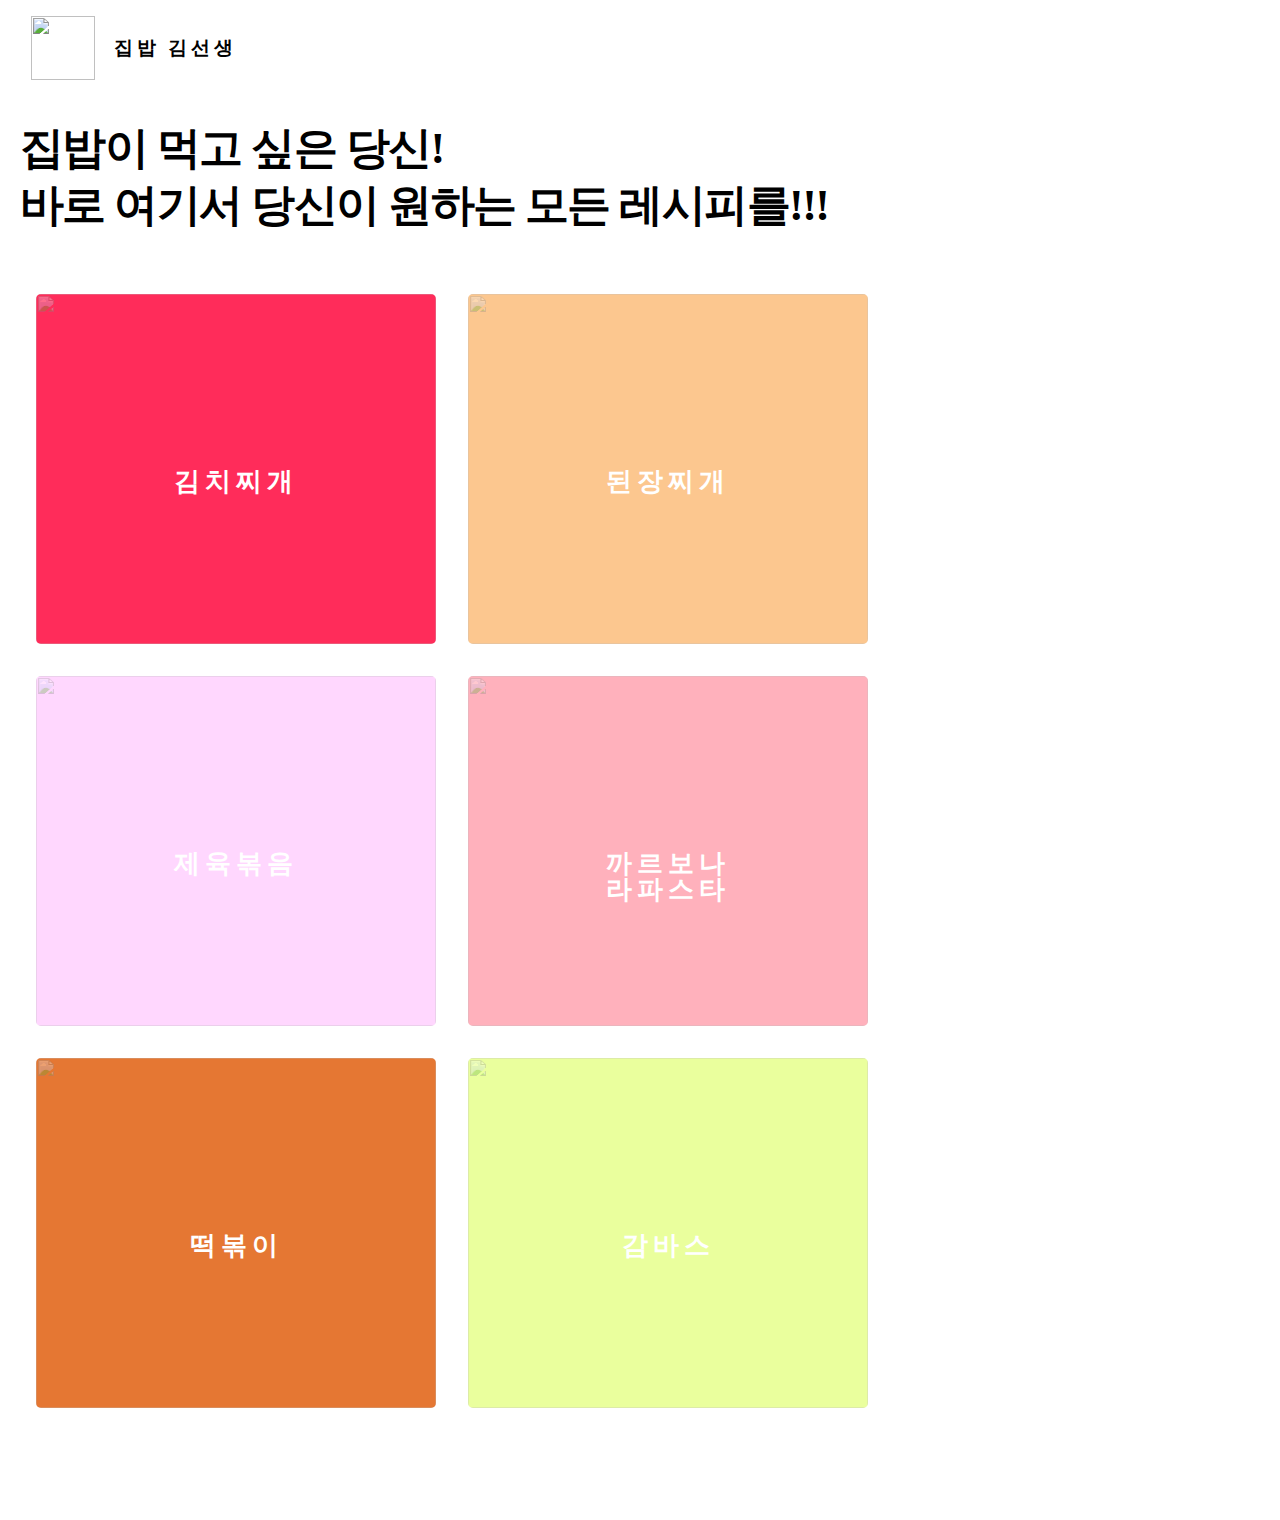
==== index.html @ 1bba7b5f "이름 수정" ====
<!DOCTYPE html>
<html lang="en">
<head>
    <meta charset="UTF-8">
    <meta http-equiv="X-UA-Compatible" content="IE=edge">
    <meta name="viewport" content="width=device-width, initial-scale=1.0">
    <link rel="stylesheet" href="main.css"/>
    <script src="jquery.min.js"></script>
    <title>집밥 김선생</title>
</head>

<body>
    <div id="wrapper">
        <header id="header">
            <div class="inner">
                <a href="index.html" class="logo">
                    <span class="symbol"><img src="images/logo2.svg"></span>
                    <span class="title">집밥 김선생</span>
                </a>
            </div>
        </header>

        <a id="topbutton" href="#">TOP</a>
        <script src="topbutton.js"></script>

        <div id="main">
            <div class="inner">
                <header>
                    <h1>집밥이 먹고 싶은 당신!<br>바로 여기서 당신이 원하는 모든 레시피를!!!</h1>
                </header>
                <section class="titles">
                    <article class="style1">
                        <a href="김치.html">
                            <span class="image">
                                <img src="images/김치찌개.jpg" alt="" />
                            </span>
                            <span class="imtext"><h2>김치찌개</h2></span>
                        </a>
                    </article>
                    <article class="style2">
                        <a href="된장.html">
                            <span class="image">
                                <img src="images/된장찌개.jpg" alt="" />
                            </span>
                            <span class="imtext"><h2>된장찌개</h2></span>
                        </a>
                    </article>
                    <article class="style3">
                        <a href="제육볶음.html">
                            <span class="image">
                                <img src="images/제육볶음.jpg" alt="" />
                            </span>
                            <span class="imtext"><h2>제육볶음</h2></span>
                        </a>
                    </article>
                    <article class="style4">
                        <a href="까르보나라.html">
                            <span class="image">
                                <img src="images/까르보나라파스타.jpg" alt="" />
                            </span>
                            <span class="imtext"><h2>까르보나라파스타</h2></span>
                        </a>
                    </article>
                    <article class="style5">
                        <a href="떡볶이.html">
                            <span class="image">
                                <img src="images/떡볶이.jpg" alt="" />
                            </span>
                            <span class="imtext"><h2>떡볶이</h2></span>
                        </a>
                    </article>
                    <article class="style6">
                        <a href="감바스.html">
                            <span class="image">
                                <img src="images/감바스.jpg" alt="" />
                            </span>
                            <span class="imtext"><h2>감바스</h2></span>
                        </a>
                    </article>
                </section>
          </div>
        </div>

    </div>
</body>
</html>
---- main.css ----
/* http://meyerweb.com/eric/tools/css/reset/ 
   v2.0 | 20110126
   License: none (public domain)
   초기화 설정
*/

html, body, div, span, applet, object, iframe,
h1, h2, h3, h4, h5, h6, p, blockquote, pre,
a, abbr, acronym, address, big, cite, code,
del, dfn, em, img, ins, kbd, q, s, samp,
small, strike, strong, sub, sup, tt, var,
b, u, i, center,
dl, dt, dd, ol, ul, li,
fieldset, form, label, legend,
table, caption, tbody, tfoot, thead, tr, th, td,
article, aside, canvas, details, embed, 
figure, figcaption, footer, header, hgroup, 
menu, nav, output, ruby, section, summary,
time, mark, audio, video {
	margin: 0;
	padding: 0;
	border: 0;
	font-size: 100%;
	font: inherit;
	vertical-align: baseline;
}
/* HTML5 display-role reset for older browsers */
article, aside, details, figcaption, figure, 
footer, header, hgroup, menu, nav, section {
	display: block;
}
body {
	line-height: 1;
}
ol, ul {
	list-style: none;
}
blockquote, q {
	quotes: none;
}
blockquote:before, blockquote:after,
q:before, q:after {
	content: '';
	content: none;
}
table {
	border-collapse: collapse;
	border-spacing: 0;
}

/*
	기본 태그 설정
*/

h1 {
	font-size: 2.75em;
	font-weight: 700;
	line-height: 1.3;
	margin: 0 0 1em 0;
	letter-spacing: -0.035em;
}

/*
특별 태그
*/

/* header */

#header {
	padding: 1em 0em 0em 0.7em ;
}
	#header .logo {
		border-bottom: 0;
		color: black;
		font-weight: 700;
		letter-spacing: 0.25em;
		margin: 0 0 2.5em 0;
		text-decoration: none;
		display: inline-block;
	}
		#header .logo > * {
			display: inline-block;
			vertical-align: middle;
		}

		#header .logo .symbol {
			margin-right: 0.65em;
		}

			#header .logo .symbol img {
				display: block;
				width: 4em;
				height: 4em;
			}
			#header .logo .title {
				font-size: 1.2em;
			}
	#topbutton { 
		position: fixed; 
		right: 2em;
		bottom: 2em;
		display: none;
		z-index: 9999;
	}

	#main {
		padding: 0em 0em 6em 0em;
	}
	#wrapper > * > .inner {
		padding: 0 1.25em;
	}

	/* titles */

	.titles {
		display: flex;
		flex-wrap: wrap;
		position: relative;
	}

		.tiles article {
			position: relative;
			width: 150px;
			height: 125px;
			margin: 2px;
			overflow: hidden;
		}

			.titles article > a {
				width: 100%;
				height: 100%;
				padding: 0;
				border-radius: 4px;
				border-bottom: 0;
				text-align: center;
				text-decoration: none;
			}



			
	/* image */
		.image img {
			display: block;
			width: 400px;
			height: 350px;
			object-fit: cover;
			overflow: hidden;
			border-radius: 5px;
			z-index: 2;
			opacity: 30%;
		}

		.image img:hover {
			display: block;
			width: 400px;
			height: 350px;
			object-fit: cover;
			overflow: hidden;
			border-radius: 5px;
			z-index: 2;
			opacity: 100%;
		}

	article {
		position: relative;
		display: flex;
		margin: 1em;
		border-radius: 5px;
	}

	article:hover {
		position: relative;
		display: flex;
		margin: 1em;
		border-radius: 5px;
		transform: scale(1.1, 1.1);
	}
		article .imtext {
			position: absolute;
				top: 50%;
				left: 50%;
				transform: translateX(-50%);
				z-index: 1;
				color:white;
				font-size: 26px;
				width: 140px;
				font-weight: bold;
				letter-spacing: 5px;
		}
		article:hover .imtext {
			display: none;
		}
		
		article .ingredient {
			position: absolute;
			top: 50%;
			left: 50%;
			transform: translateX(-50%);
			z-index: 1;
			color: white;
			font-size: 18px;
			width: 120px;
			font-weight: bold;
			display: none;
		}

		article:hover .ingredient {
			display: inline-block;
		}


	/* 각 스타일별 속성 */
	.style1 {
		background-color: #ff2c5a;
	}
	.style2 {
		background-color:#fcc78f;
	}
	.style3 {
		background-color:#ffd7fe;
	}
	.style4 {
		background-color:#FFB1BC;
	}
	.style5 {
		background-color:#E57733;
	}
	.style6 {
		background-color:#eaff9d;
	}
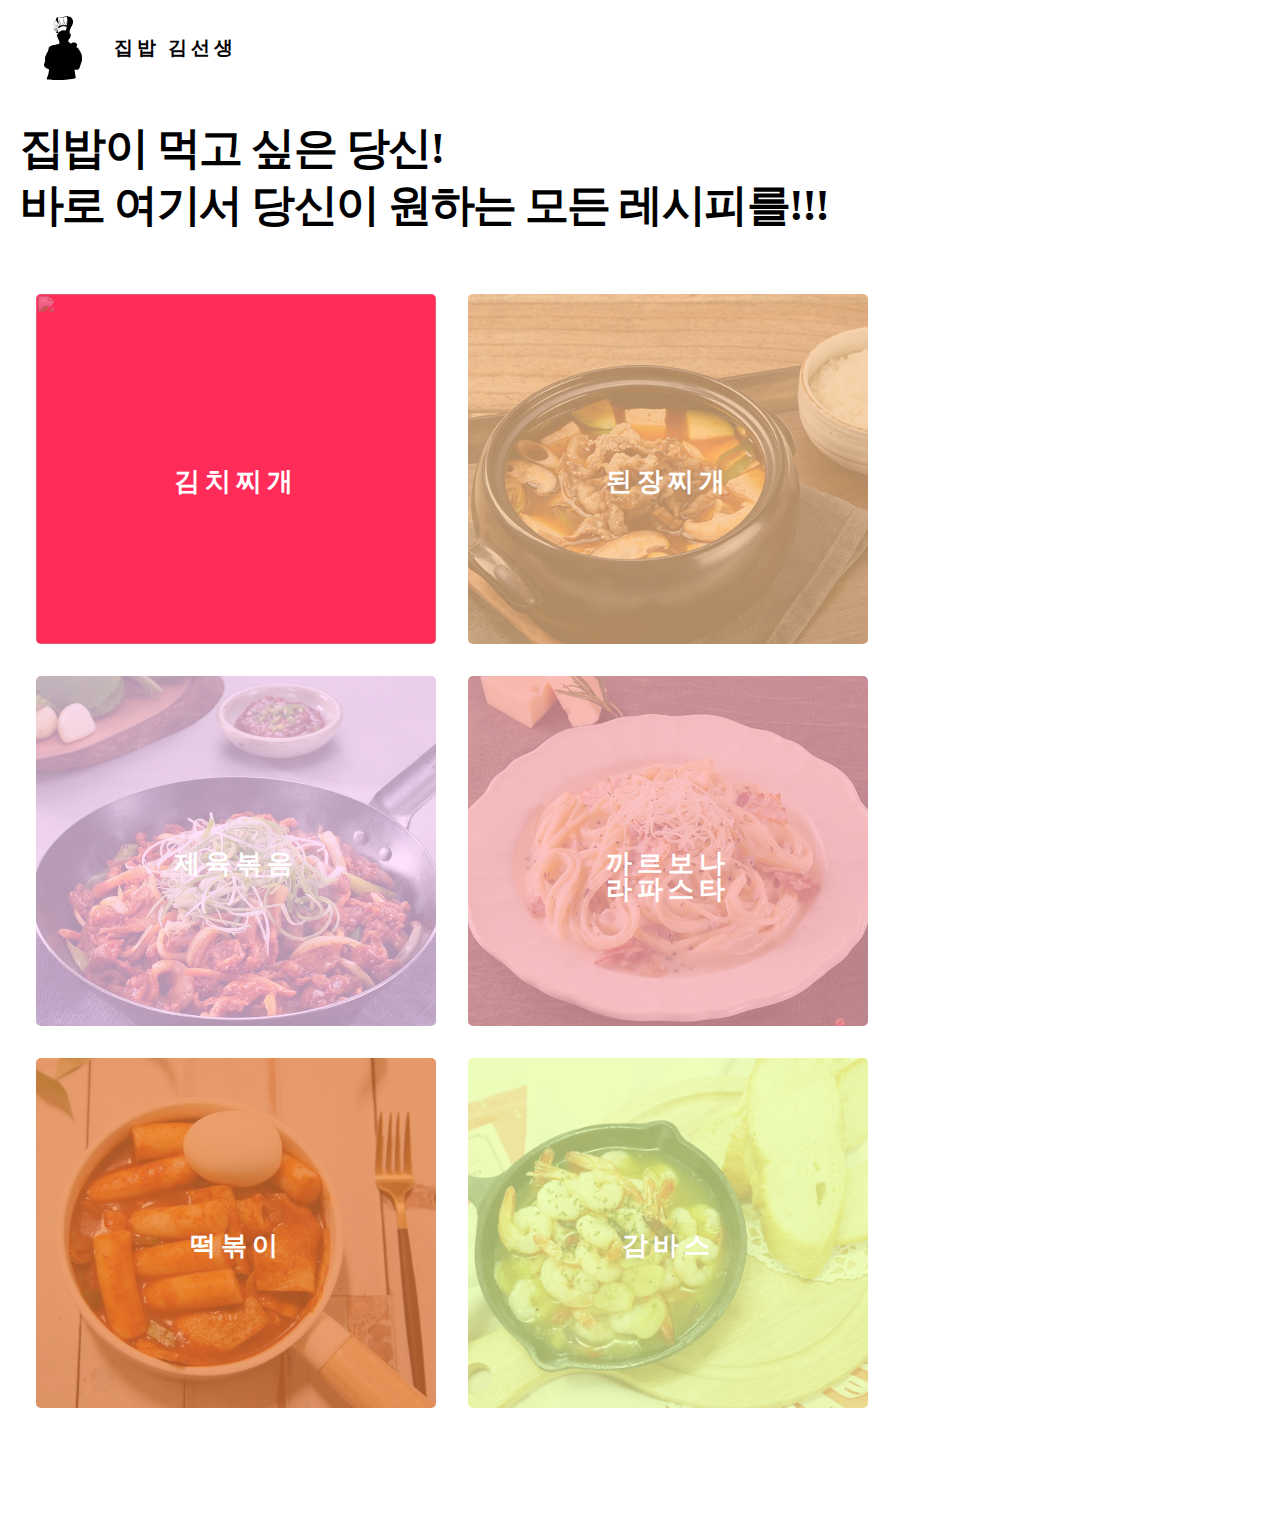
==== commit b0bf5c4c: "이미지 경로 수정" ====
--- a/index.html
+++ b/index.html
@@ -14,7 +14,7 @@
         <header id="header">
             <div class="inner">
                 <a href="index.html" class="logo">
-                    <span class="symbol"><img src="images/logo2.svg"></span>
+                    <span class="symbol"><img src="./images/logo2.svg"></span>
                     <span class="title">집밥 김선생</span>
                 </a>
             </div>
@@ -32,7 +32,7 @@
                     <article class="style1">
                         <a href="김치.html">
                             <span class="image">
-                                <img src="images/김치찌개.jpg" alt="" />
+                                <img src="./images/김치찌개.jpg" alt="" />
                             </span>
                             <span class="imtext"><h2>김치찌개</h2></span>
                         </a>
@@ -40,7 +40,7 @@
                     <article class="style2">
                         <a href="된장.html">
                             <span class="image">
-                                <img src="images/된장찌개.jpg" alt="" />
+                                <img src="./images/된장찌개.jpg" alt="" />
                             </span>
                             <span class="imtext"><h2>된장찌개</h2></span>
                         </a>
@@ -48,7 +48,7 @@
                     <article class="style3">
                         <a href="제육볶음.html">
                             <span class="image">
-                                <img src="images/제육볶음.jpg" alt="" />
+                                <img src="./images/제육볶음.jpg" alt="" />
                             </span>
                             <span class="imtext"><h2>제육볶음</h2></span>
                         </a>
@@ -56,7 +56,7 @@
                     <article class="style4">
                         <a href="까르보나라.html">
                             <span class="image">
-                                <img src="images/까르보나라파스타.jpg" alt="" />
+                                <img src="./images/까르보나라파스타.jpg" alt="" />
                             </span>
                             <span class="imtext"><h2>까르보나라파스타</h2></span>
                         </a>
@@ -64,7 +64,7 @@
                     <article class="style5">
                         <a href="떡볶이.html">
                             <span class="image">
-                                <img src="images/떡볶이.jpg" alt="" />
+                                <img src="./images/떡볶이.jpg" alt="" />
                             </span>
                             <span class="imtext"><h2>떡볶이</h2></span>
                         </a>
@@ -72,7 +72,7 @@
                     <article class="style6">
                         <a href="감바스.html">
                             <span class="image">
-                                <img src="images/감바스.jpg" alt="" />
+                                <img src="./images/감바스.jpg" alt="" />
                             </span>
                             <span class="imtext"><h2>감바스</h2></span>
                         </a>
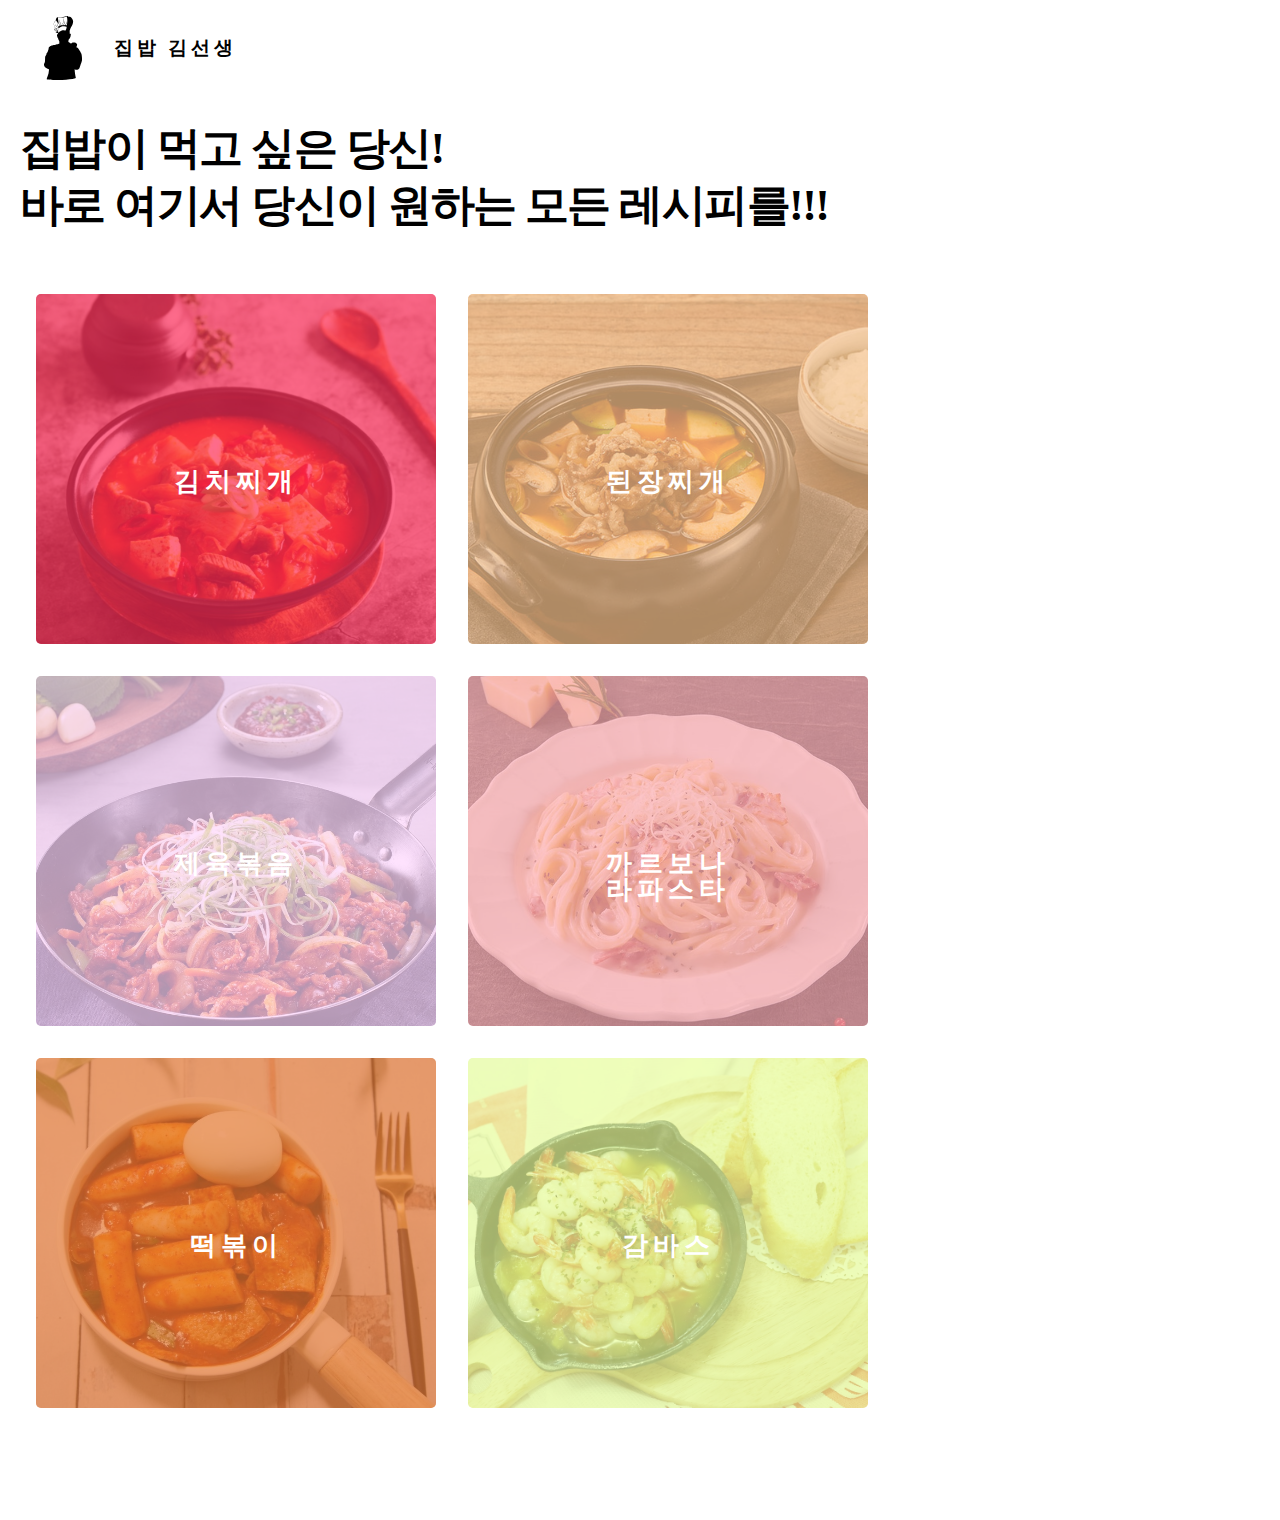
==== commit 6d28c350: "이미지 경로 수정" ====
--- a/index.html
+++ b/index.html
@@ -32,7 +32,7 @@
                     <article class="style1">
                         <a href="김치.html">
                             <span class="image">
-                                <img src="./images/김치찌개.jpg" alt="" />
+                                <img src="./images/김치찌개.jpg" alt="" />
                             </span>
                             <span class="imtext"><h2>김치찌개</h2></span>
                         </a>
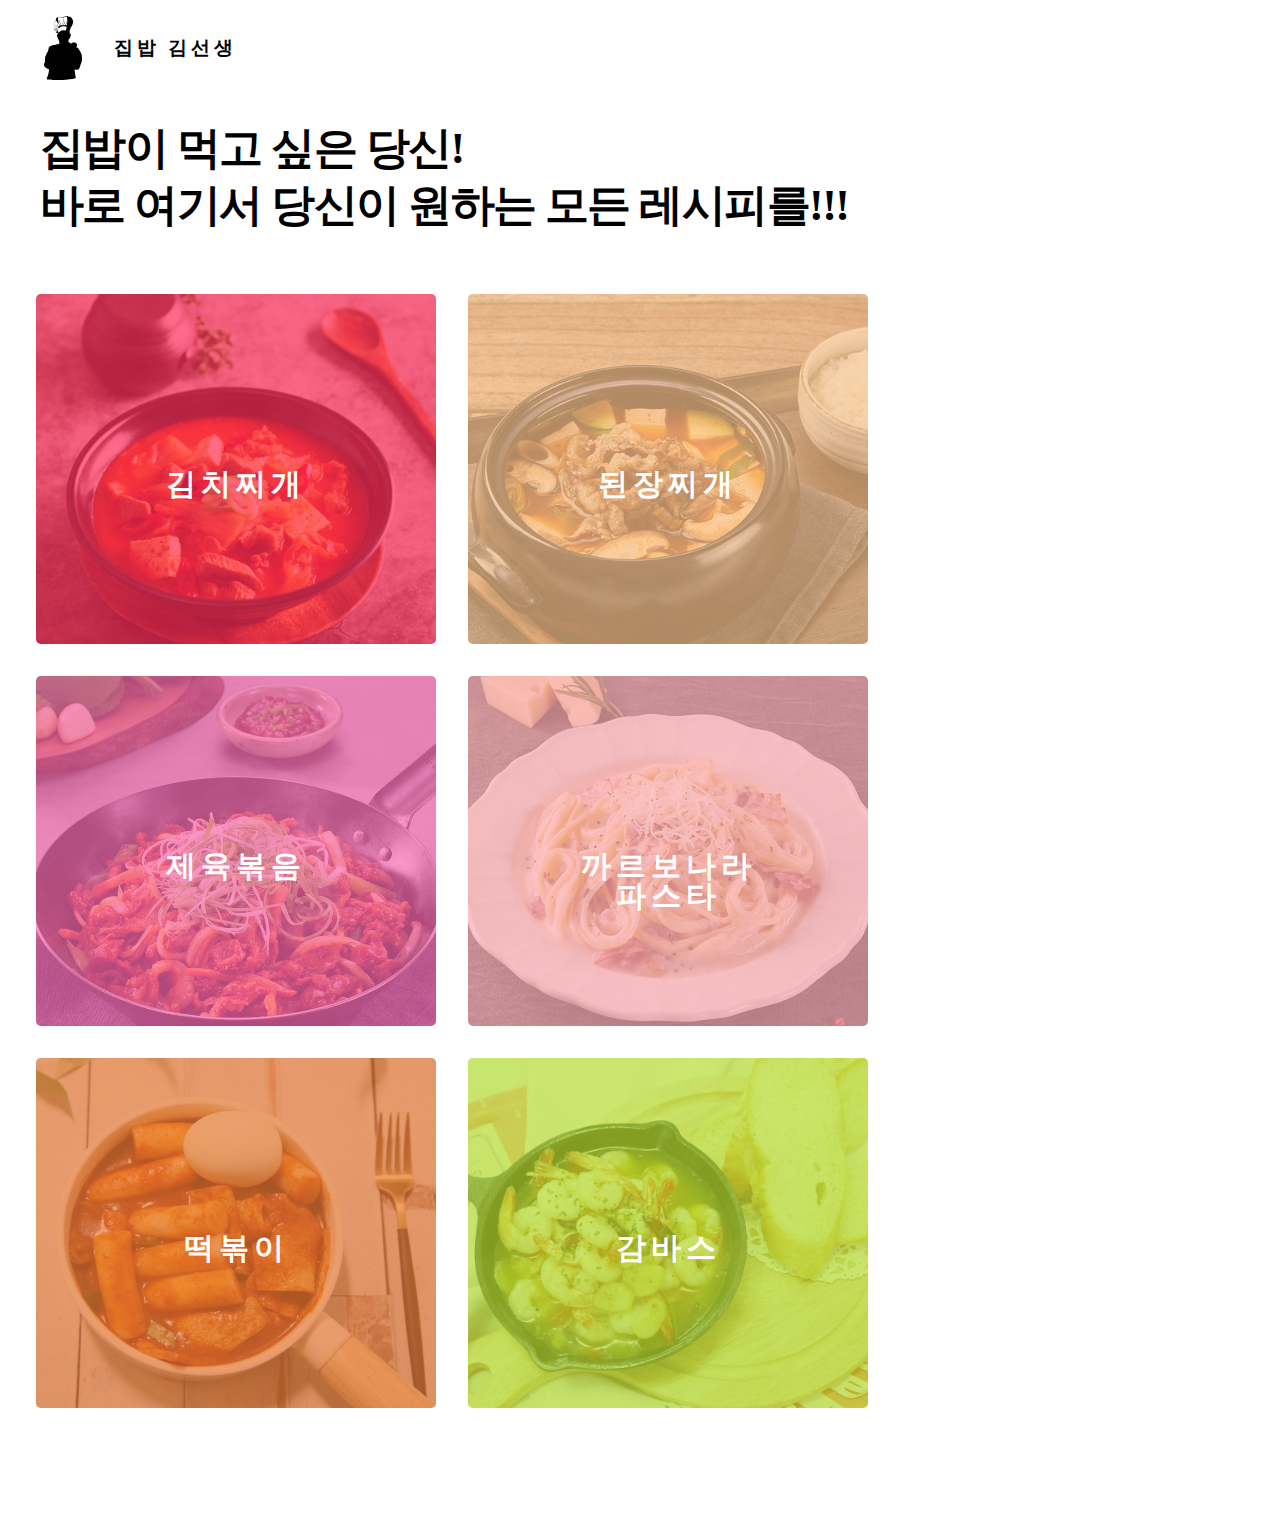
==== commit 9ca3b358: "Add files via upload" ====
--- a/index.html
+++ b/index.html
@@ -20,7 +20,7 @@
             </div>
         </header>
 
-        <a id="topbutton" href="#">TOP</a>
+        <a id="topbutton" href="#"><img src="./images/topbottun.png"></a>
         <script src="topbutton.js"></script>
 
         <div id="main">
@@ -58,7 +58,7 @@
                             <span class="image">
                                 <img src="./images/까르보나라파스타.jpg" alt="" />
                             </span>
-                            <span class="imtext"><h2>까르보나라파스타</h2></span>
+                            <span class="imtext"><h2>까르보나라<br>파스타</h2></span>
                         </a>
                     </article>
                     <article class="style5">
--- a/main.css
+++ b/main.css
@@ -96,18 +96,27 @@
 				font-size: 1.2em;
 			}
 	#topbutton { 
-		position: fixed; 
+		position: fixed;
 		right: 2em;
 		bottom: 2em;
 		display: none;
 		z-index: 9999;
 	}
 
+	#topbutton img {
+		width: 60px;
+		height: 50px;
+	}
+
 	#main {
 		padding: 0em 0em 6em 0em;
 	}
 	#wrapper > * > .inner {
 		padding: 0 1.25em;
+	}
+
+	#main .inner header {
+		margin-left: 20px;
 	}
 
 	/* titles */
@@ -183,9 +192,9 @@
 				transform: translateX(-50%);
 				z-index: 1;
 				color:white;
-				font-size: 26px;
-				width: 140px;
-				font-weight: bold;
+				font-size: 30px;
+				width: 100%;
+				font-weight: 900;
 				letter-spacing: 5px;
 		}
 		article:hover .imtext {
@@ -218,7 +227,7 @@
 		background-color:#fcc78f;
 	}
 	.style3 {
-		background-color:#ffd7fe;
+		background-color:#f868b0;
 	}
 	.style4 {
 		background-color:#FFB1BC;
@@ -227,5 +236,5 @@
 		background-color:#E57733;
 	}
 	.style6 {
-		background-color:#eaff9d;
+		background-color:#b7dd2f;
 	}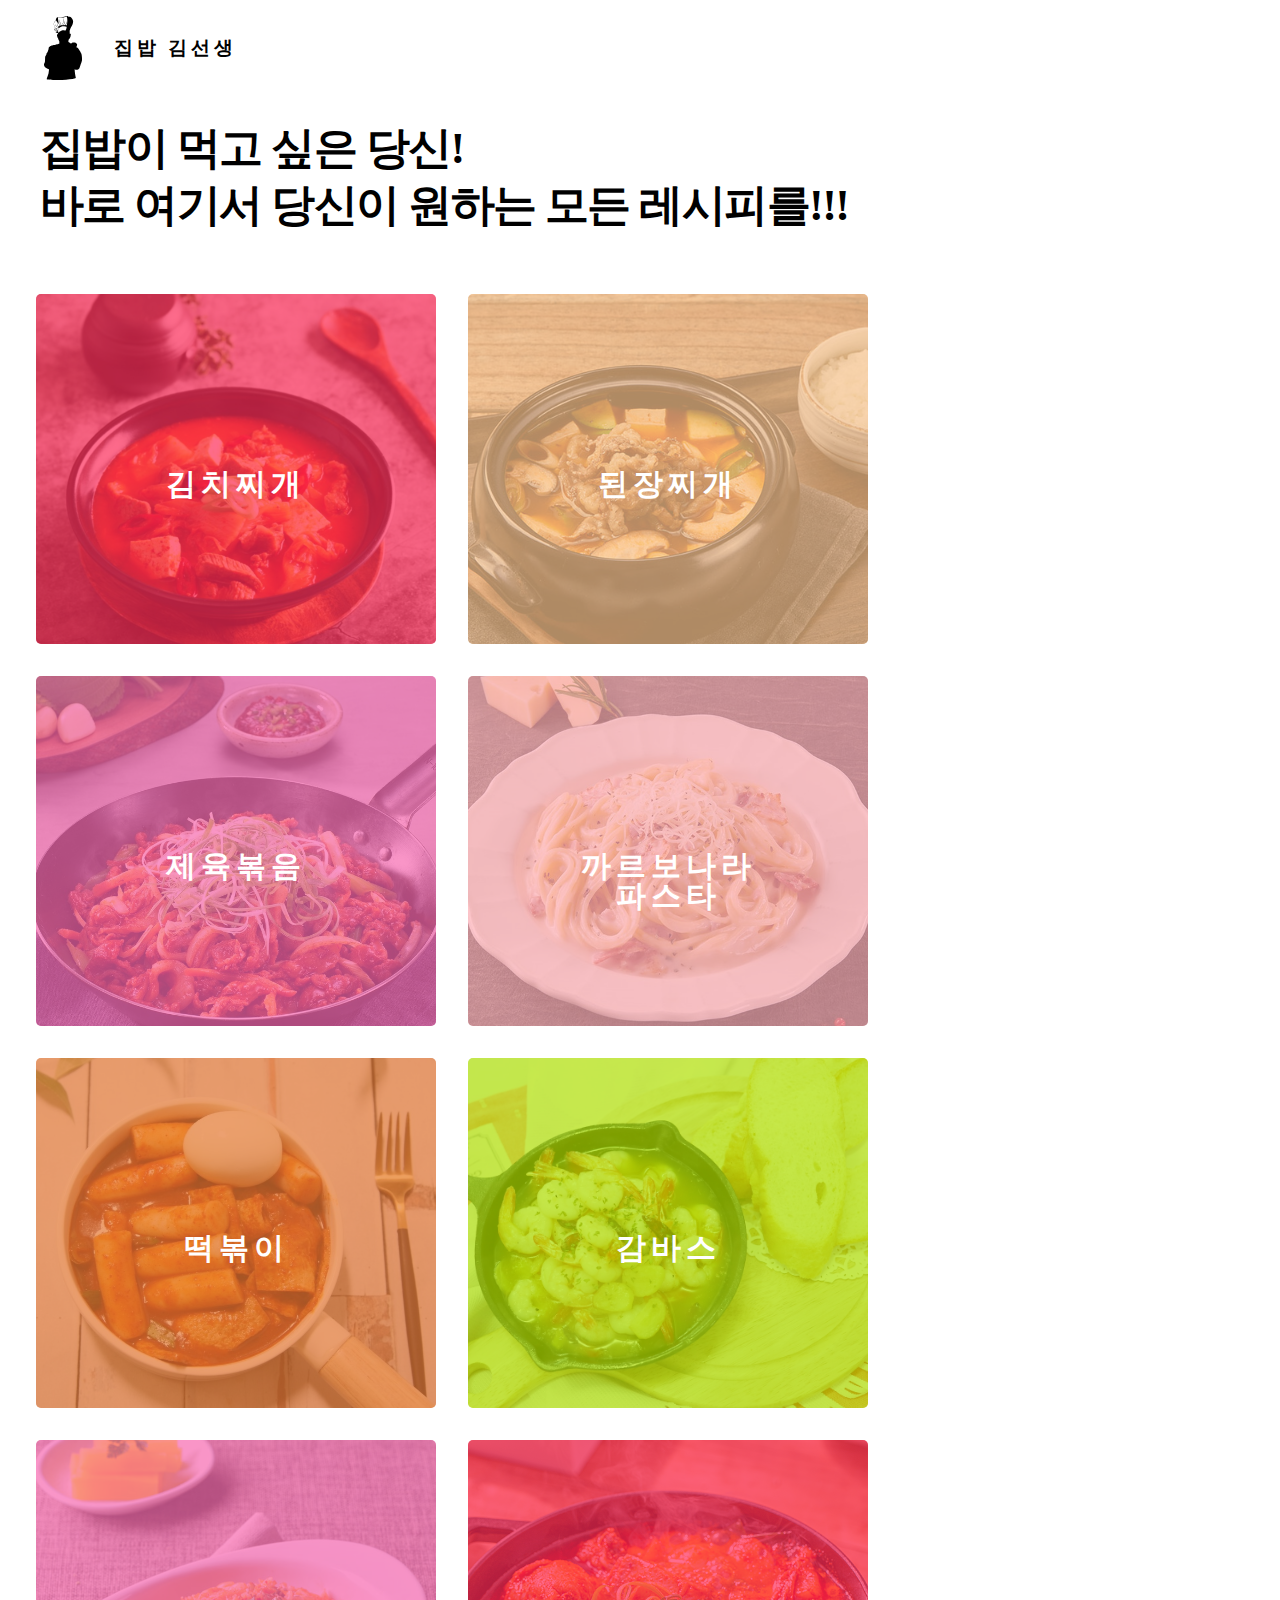
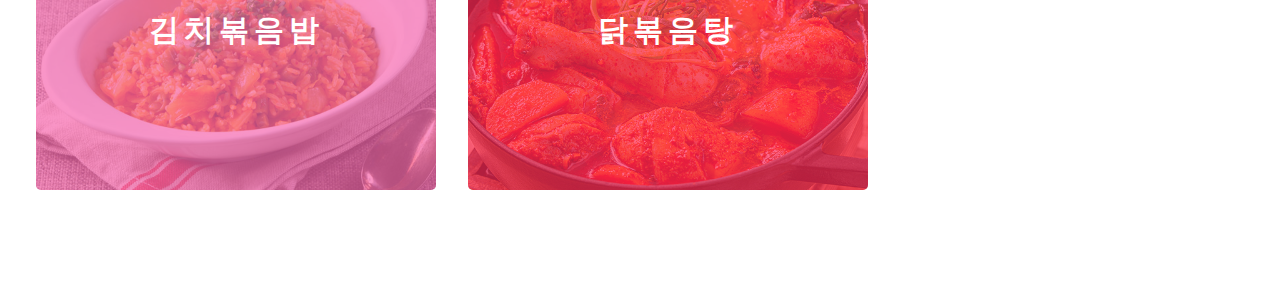
==== commit f1f57e04: "최종버전" ====
--- a/index.html
+++ b/index.html
@@ -77,6 +77,22 @@
                             <span class="imtext"><h2>감바스</h2></span>
                         </a>
                     </article>
+                    <article class="style3">
+                        <a href="김치볶음밥.html">
+                            <span class="image">
+                                <img src="./images/김치볶음밥.jpg" alt="" />
+                            </span>
+                            <span class="imtext"><h2>김치볶음밥</h2></span>
+                        </a>
+                    </article>
+                    <article class="style1">
+                        <a href="닭볶음탕.html">
+                            <span class="image">
+                                <img src="./images/닭볶음탕.jpg" alt="" />
+                            </span>
+                            <span class="imtext"><h2>닭볶음탕</h2></span>
+                        </a>
+                    </article>
                 </section>
           </div>
         </div>
--- a/main.css
+++ b/main.css
@@ -236,5 +236,5 @@
 		background-color:#E57733;
 	}
 	.style6 {
-		background-color:#b7dd2f;
+		background-color:#b0e000;
 	}